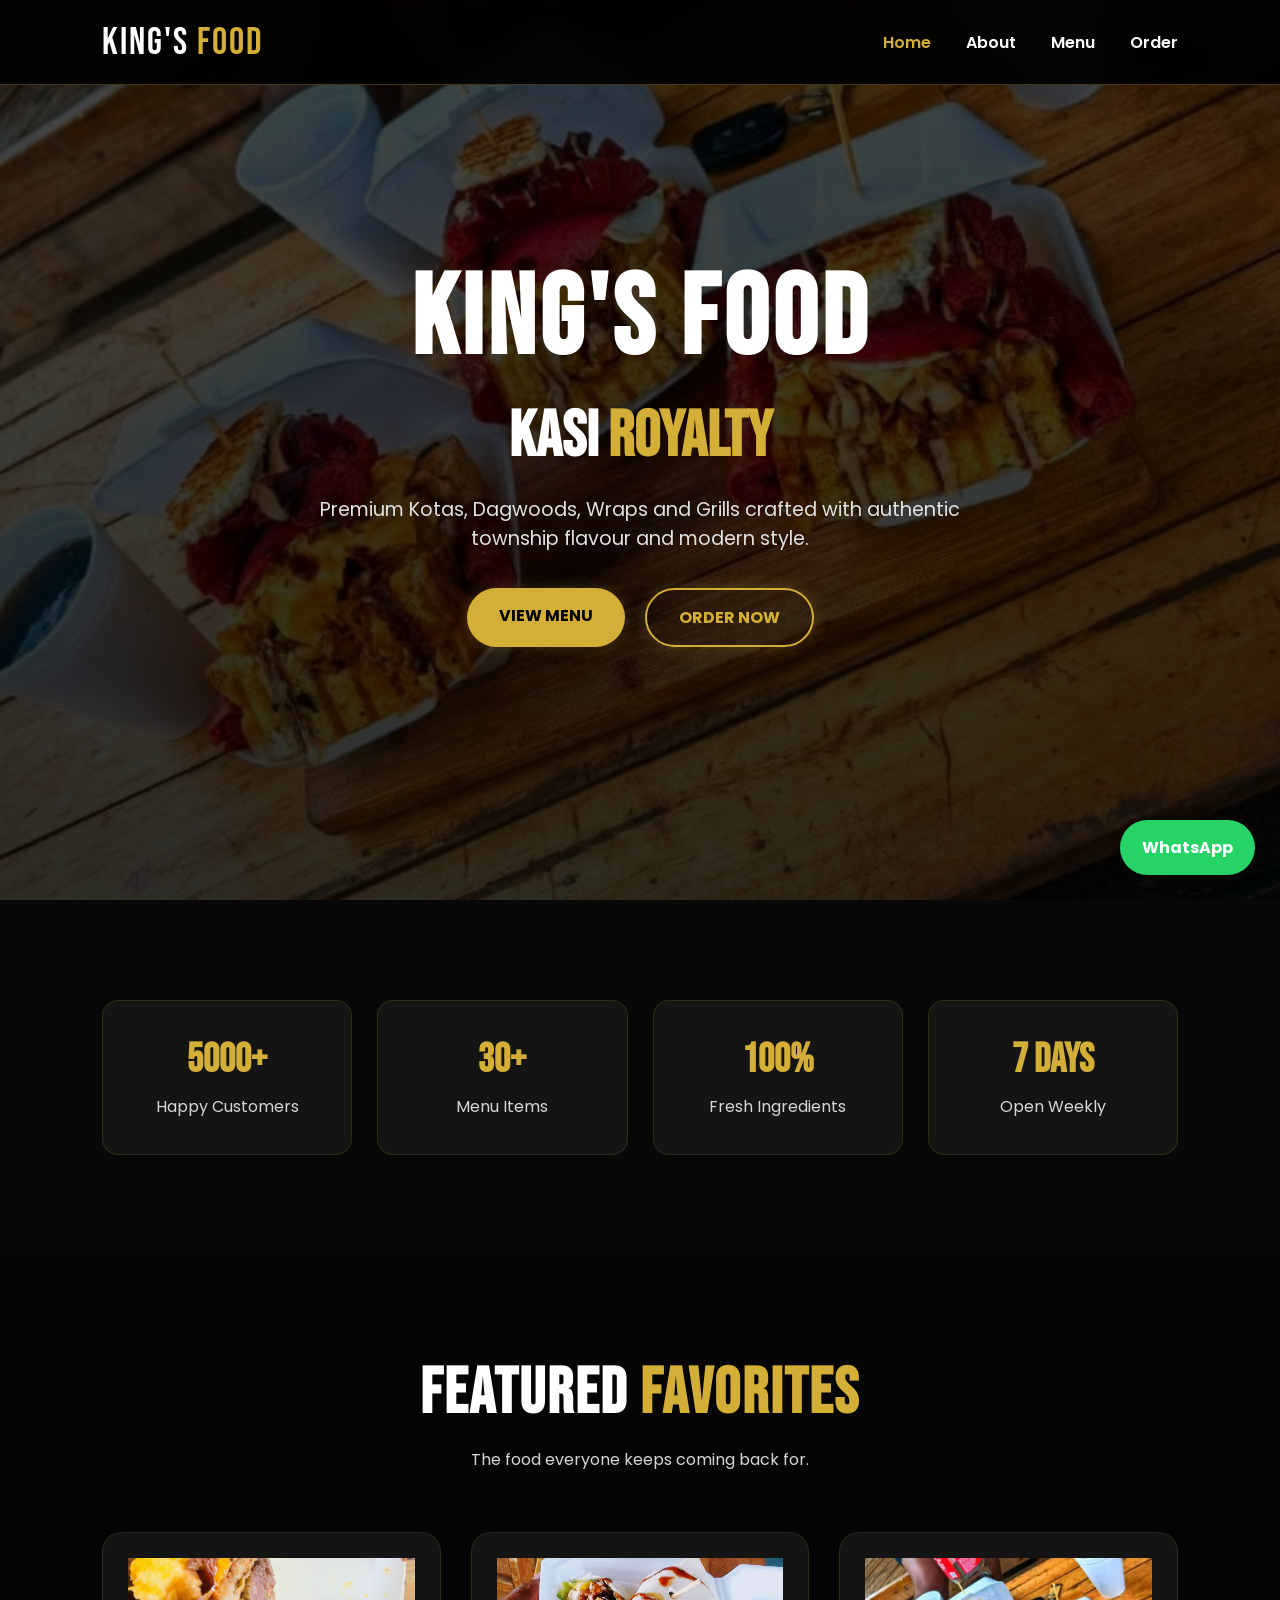
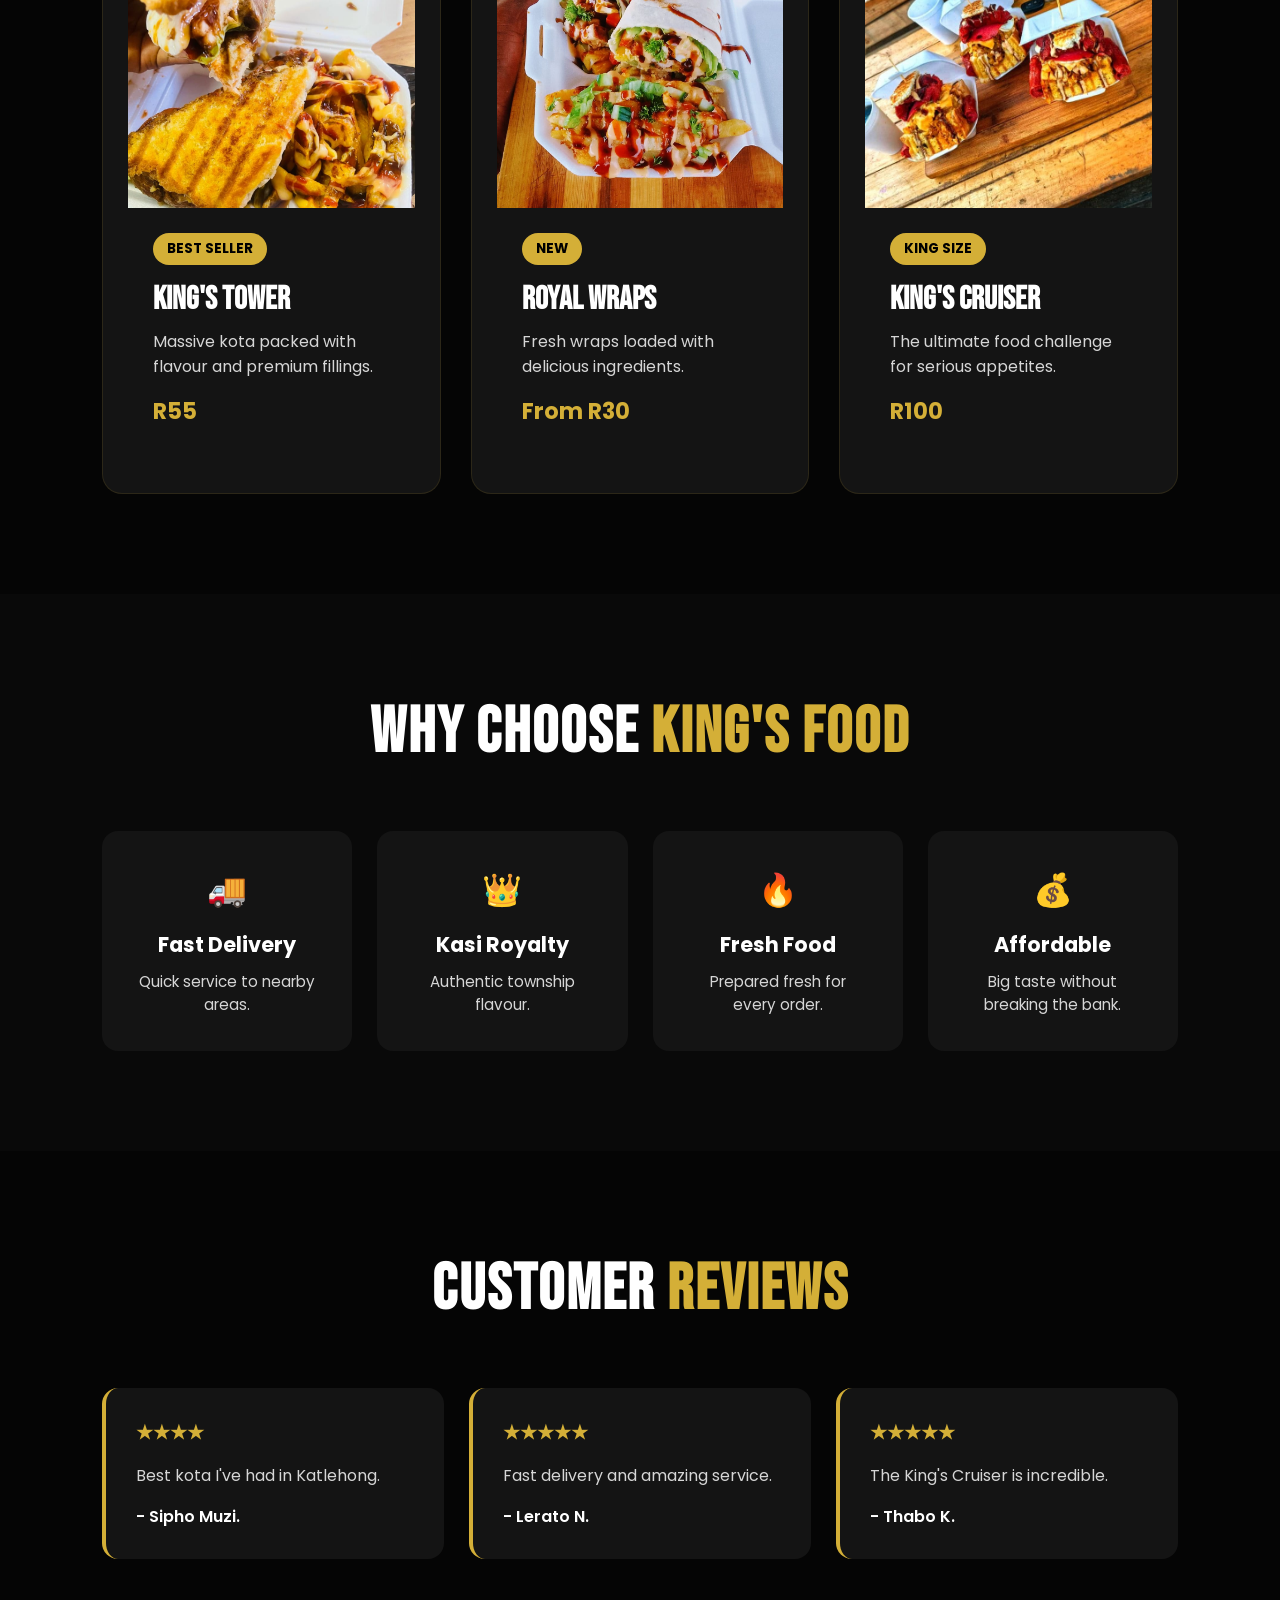
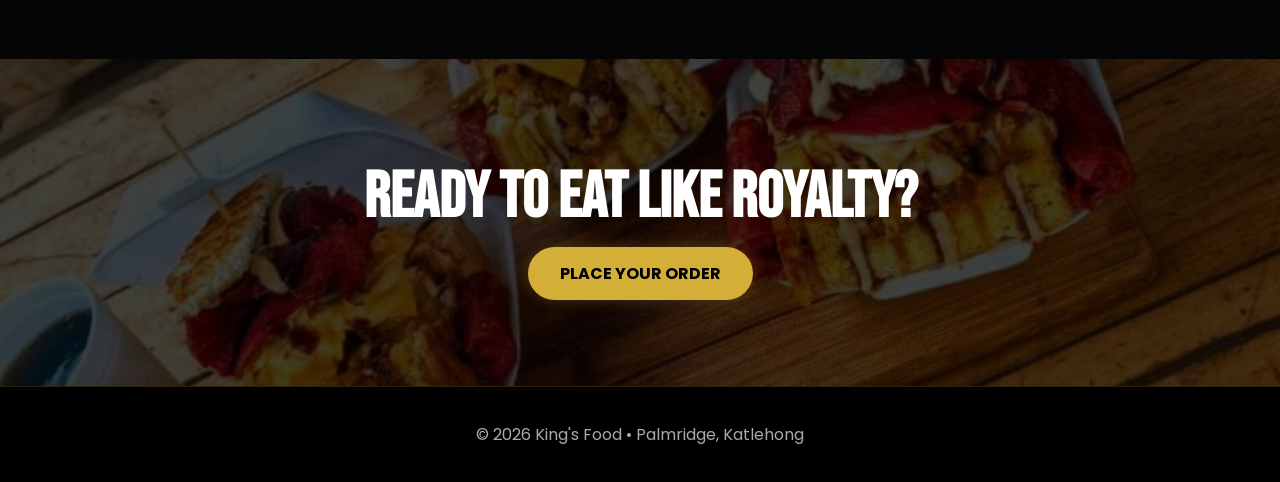
==== index.html @ 88953995 "Update index.html" ====
<!DOCTYPE html>
<html lang="en">
<head>
    <meta charset="UTF-8">
    <meta name="viewport" content="width=device-width, initial-scale=1.0">
    <title>King's Food | Kasi Royalty</title>

    <link rel="stylesheet" href="style.css">

    <link href="https://fonts.googleapis.com/css2?family=Bebas+Neue&family=Poppins:wght@300;400;500;600;700;800&display=swap" rel="stylesheet">

    <script src="script.js" defer></script>
</head>
<body>

<!-- ================= NAVIGATION ================= -->

<nav class="navbar">

    <a href="index.html" class="logo">
        KING'S <span>FOOD</span>
    </a>

    <div class="nav-links">
        <a href="index.html" class="active">Home</a>
        <a href="about.html">About</a>
        <a href="menu.html">Menu</a>
        <a href="order.html">Order</a>
    </div>

    <button class="hamburger" onclick="toggleMenu()">
        <span></span>
        <span></span>
        <span></span>
    </button>

</nav>

<!-- ================= MOBILE MENU ================= -->

<div class="mobile-menu">

    <a href="index.html">Home</a>
    <a href="about.html">About</a>
    <a href="menu.html">Menu</a>
    <a href="order.html">Order</a>

</div>

<!-- ================= HERO ================= -->

<header class="hero">

    <div class="hero-overlay"></div>

    <div class="hero-content">

        <h1>
            KING'S FOOD
        </h1>

        <h2>
            KASI <span>ROYALTY</span>
        </h2>

        <p>
            Premium Kotas, Dagwoods, Wraps and Grills
            crafted with authentic township flavour and modern style.
        </p>

        <div class="hero-buttons">

            <a href="menu.html" class="btn">
                VIEW MENU
            </a>

            <a href="order.html" class="btn secondary-btn">
                ORDER NOW
            </a>

        </div>

    </div>

</header>

<!-- ================= STATS ================= -->

<section class="stats">

    <div class="stat-card">
        <h3>5000+</h3>
        <p>Happy Customers</p>
    </div>

    <div class="stat-card">
        <h3>30+</h3>
        <p>Menu Items</p>
    </div>

    <div class="stat-card">
        <h3>100%</h3>
        <p>Fresh Ingredients</p>
    </div>

    <div class="stat-card">
        <h3>7 Days</h3>
        <p>Open Weekly</p>
    </div>

</section>

<!-- ================= FEATURED ================= -->

<section class="featured">

    <div class="section-heading">

        <h2>
            Featured <span>Favorites</span>
        </h2>

        <p>
            The food everyone keeps coming back for.
        </p>

    </div>

    <div class="food-grid">

        <div class="food-card">

            <img src="45.jpg" alt="King's Tower">

            <div class="food-content">

                <span class="badge">
                    BEST SELLER
                </span>

                <h3>King's Tower</h3>

                <p>
                    Massive kota packed with flavour and premium fillings.
                </p>

                <h4>R55</h4>

            </div>

        </div>

        <div class="food-card">

            <img src="wraps.jpeg" alt="Wraps">

            <div class="food-content">

                <span class="badge">
                    NEW
                </span>

                <h3>Royal Wraps</h3>

                <p>
                    Fresh wraps loaded with delicious ingredients.
                </p>

                <h4>From R30</h4>

            </div>

        </div>

        <div class="food-card">

            <img src="jj.jpg" alt="King's Cruiser">

            <div class="food-content">

                <span class="badge">
                    KING SIZE
                </span>

                <h3>King's Cruiser</h3>

                <p>
                    The ultimate food challenge for serious appetites.
                </p>

                <h4>R100</h4>

            </div>

        </div>

    </div>

</section>

<!-- ================= WHY US ================= -->

<section class="why-us">

    <div class="section-heading">

        <h2>
            Why Choose <span>King's Food</span>
        </h2>

    </div>

    <div class="reasons">

        <div class="reason-card">
            🚚
            <h3>Fast Delivery</h3>
            <p>Quick service to nearby areas.</p>
        </div>

        <div class="reason-card">
            👑
            <h3>Kasi Royalty</h3>
            <p>Authentic township flavour.</p>
        </div>

        <div class="reason-card">
            🔥
            <h3>Fresh Food</h3>
            <p>Prepared fresh for every order.</p>
        </div>

        <div class="reason-card">
            💰
            <h3>Affordable</h3>
            <p>Big taste without breaking the bank.</p>
        </div>

    </div>

</section>

<!-- ================= TESTIMONIALS ================= -->

<section class="testimonials">

    <div class="section-heading">

        <h2>
            Customer <span>Reviews</span>
        </h2>

    </div>

    <div class="review-grid">

        <div class="review-card">
            <h3>★★★★</h3>
            <p>
                Best kota I've had in Katlehong.
            </p>
            <span>- Sipho Muzi.</span>
        </div>

        <div class="review-card">
            <h3>★★★★★</h3>
            <p>
                Fast delivery and amazing service.
            </p>
            <span>- Lerato N.</span>
        </div>

        <div class="review-card">
            <h3>★★★★★</h3>
            <p>
                The King's Cruiser is incredible.
            </p>
            <span>- Thabo K.</span>
        </div>

    </div>

</section>

<!-- ================= CTA ================= -->

<section class="cta">

    <h2>
        Ready To Eat Like Royalty?
    </h2>

    <a href="order.html" class="btn">
        PLACE YOUR ORDER
    </a>

</section>

<!-- ================= WHATSAPP ================= -->

<a
href="https://wa.me/27790154354"
target="_blank"
class="whatsapp-btn">

    WhatsApp

</a>

<!-- ================= FOOTER ================= -->

<footer>

    <p>
        © 2026 King's Food • Palmridge, Katlehong
    </p>

</footer>

</body>
</html>
---- style.css ----
/* ===================================================
   KING'S FOOD V2
   FOUNDATION / NAVBAR / HERO
=================================================== */

/* GOOGLE FONTS */
@import url('https://fonts.googleapis.com/css2?family=Bebas+Neue&family=Poppins:wght@300;400;500;600;700;800&display=swap');

/* ===================================================
   VARIABLES
=================================================== */

:root{

    --gold:#d4af37;
    --gold-light:#f5d76e;
    --black:#050505;
    --dark:#101010;
    --card:#141414;
    --white:#ffffff;
    --text:#d6d6d6;

    --shadow:
    0 0 15px rgba(212,175,55,.25);

    --shadow-hover:
    0 0 25px rgba(212,175,55,.55);

    --radius:16px;

}

/* ===================================================
   RESET
=================================================== */

*{
    margin:0;
    padding:0;
    box-sizing:border-box;
}

html{
    scroll-behavior:smooth;
}

body{

    background:var(--black);

    color:var(--white);

    font-family:'Poppins',sans-serif;

    overflow-x:hidden;

}

img{
    width:100%;
    display:block;
}

a{
    text-decoration:none;
    color:inherit;
}

ul{
    list-style:none;
}

button{
    cursor:pointer;
    font-family:inherit;
}

section{
    padding:100px 8%;
}

/* ===================================================
   CUSTOM SCROLLBAR
=================================================== */

::-webkit-scrollbar{
    width:10px;
}

::-webkit-scrollbar-track{
    background:#000;
}

::-webkit-scrollbar-thumb{
    background:var(--gold);
    border-radius:50px;
}

/* ===================================================
   GLOBAL TITLES
=================================================== */

.section-heading{

    text-align:center;

    margin-bottom:60px;

}

.section-heading h2{

    font-family:'Bebas Neue',sans-serif;

    font-size:4rem;

    letter-spacing:2px;

    margin-bottom:15px;

}

.section-heading span{

    color:var(--gold);

}

.section-heading p{

    color:var(--text);

    max-width:700px;

    margin:auto;

}

/* ===================================================
   NAVBAR
=================================================== */

.navbar{

    position:fixed;

    top:0;
    left:0;

    width:100%;

    height:85px;

    background:rgba(0,0,0,.92);

    backdrop-filter:blur(12px);

    display:flex;

    justify-content:space-between;

    align-items:center;

    padding:0 8%;

    z-index:9999;

    border-bottom:1px solid rgba(212,175,55,.3);

}

.logo{

    font-family:'Bebas Neue';

    font-size:2.4rem;

    letter-spacing:2px;

}

.logo span{

    color:var(--gold);

}

.nav-links{

    display:flex;

    gap:35px;

}

.nav-links a{

    position:relative;

    font-weight:600;

    transition:.3s;

}

.nav-links a:hover{

    color:var(--gold);

}

.nav-links a.active{

    color:var(--gold);

}

.nav-links a::after{

    content:"";

    position:absolute;

    bottom:-6px;
    left:0;

    width:0;

    height:2px;

    background:var(--gold);

    transition:.3s;

}

.nav-links a:hover::after{

    width:100%;

}

/* ===================================================
   HAMBURGER
=================================================== */

.hamburger{

    display:none;

    flex-direction:column;

    gap:6px;

    background:none;

    border:none;

}

.hamburger span{

    width:28px;

    height:3px;

    background:var(--gold);

    border-radius:20px;

}

/* ===================================================
   MOBILE MENU
=================================================== */

.mobile-menu{

    position:fixed;

    top:85px;

    right:-100%;

    width:280px;

    height:100vh;

    background:#000;

    padding:40px;

    display:flex;

    flex-direction:column;

    gap:20px;

    transition:.4s;

    z-index:999;

    border-left:1px solid var(--gold);

}

.mobile-menu.active{

    right:0;

}

.mobile-menu a{

    font-size:1.1rem;

    font-weight:600;

}

.mobile-menu a:hover{

    color:var(--gold);

}

/* ===================================================
   HERO SECTION
=================================================== */

.hero{

    min-height:100vh;

    position:relative;

    display:flex;

    justify-content:center;

    align-items:center;

    text-align:center;

    background:
    linear-gradient(
    rgba(0,0,0,.72),
    rgba(0,0,0,.82)
    ),
    url("jj.jpg");

    background-size:cover;

    background-position:center;

    background-attachment:fixed;

}

.hero-overlay{

    position:absolute;

    inset:0;

}

.hero-content{

    position:relative;

    z-index:2;

    max-width:900px;

}

.hero-content h1{

    font-family:'Bebas Neue';

    font-size:7rem;

    letter-spacing:4px;

    margin-bottom:10px;

    animation:fadeUp 1s ease;

}

.hero-content h2{

    font-family:'Bebas Neue';

    font-size:4rem;

    margin-bottom:20px;

    animation:fadeUp 1.2s ease;

}

.hero-content h2 span{

    color:var(--gold);

}

.hero-content p{

    max-width:700px;

    margin:auto;

    color:#e0e0e0;

    font-size:1.2rem;

    margin-bottom:35px;

    animation:fadeUp 1.4s ease;

}

.hero-buttons{

    display:flex;

    justify-content:center;

    gap:20px;

    flex-wrap:wrap;

}

/* ===================================================
   BUTTONS
=================================================== */

.btn{

    background:var(--gold);

    color:#000;

    border:none;

    padding:15px 32px;

    border-radius:50px;

    font-weight:700;

    transition:.35s;

    box-shadow:var(--shadow);

}

.btn:hover{

    transform:translateY(-4px);

    box-shadow:var(--shadow-hover);

}

.secondary-btn{

    background:transparent;

    color:var(--gold);

    border:2px solid var(--gold);

}

.secondary-btn:hover{

    background:var(--gold);

    color:#000;

}

/* ===================================================
   PAGE HERO
=================================================== */

.page-hero{

    margin-top:85px;

    padding:120px 8%;

    text-align:center;

    background:
    linear-gradient(
    rgba(0,0,0,.82),
    rgba(0,0,0,.82)
    ),
    url("jj.jpg");

    background-size:cover;

    background-position:center;

}

.page-hero h1{

    font-family:'Bebas Neue';

    font-size:5rem;

    letter-spacing:3px;

}

.page-hero span{

    color:var(--gold);

}

.page-hero p{

    margin-top:15px;

    color:var(--text);

}

/* ===================================================
   ANIMATIONS
=================================================== */

@keyframes fadeUp{

    from{
        opacity:0;
        transform:translateY(40px);
    }

    to{
        opacity:1;
        transform:translateY(0);
    }

}
/* ===================================================
   STATS SECTION
=================================================== */

.stats{

    display:grid;

    grid-template-columns:repeat(4,1fr);

    gap:25px;

    background:#080808;

}

.stat-card{

    background:var(--card);

    padding:35px;

    text-align:center;

    border-radius:var(--radius);

    border:1px solid rgba(212,175,55,.15);

    transition:.35s;

}

.stat-card:hover{

    transform:translateY(-8px);

    box-shadow:var(--shadow-hover);

}

.stat-card h3{

    font-size:2.5rem;

    color:var(--gold);

    margin-bottom:10px;

    font-family:'Bebas Neue';

}

.stat-card p{

    color:var(--text);

}

/* ===================================================
   FEATURED FOODS
=================================================== */

.featured{

    background:#050505;

}

.food-grid{

    display:grid;

    grid-template-columns:repeat(auto-fit,minmax(300px,1fr));

    gap:30px;

}

.food-card{

    background:var(--card);

    border-radius:20px;

    overflow:hidden;

    transition:.35s;

    border:1px solid rgba(212,175,55,.15);

}

.food-card:hover{

    transform:translateY(-10px);

    box-shadow:var(--shadow-hover);

}

.food-card img{

    height:250px;

    object-fit:cover;

}

.food-content{

    padding:25px;

}

.food-content h3{

    font-family:'Bebas Neue';

    font-size:2rem;

    margin-bottom:10px;

}

.food-content p{

    color:var(--text);

    margin-bottom:15px;

}

.food-content h4{

    color:var(--gold);

    font-size:1.3rem;

}

.badge{

    display:inline-block;

    background:var(--gold);

    color:#000;

    font-weight:700;

    padding:6px 14px;

    border-radius:50px;

    margin-bottom:15px;

    font-size:.85rem;

}

/* ===================================================
   WHY CHOOSE US
=================================================== */

.why-us{

    background:#090909;

}

.reasons{

    display:grid;

    grid-template-columns:repeat(auto-fit,minmax(220px,1fr));

    gap:25px;

}

.reason-card{

    background:var(--card);

    padding:35px;

    border-radius:var(--radius);

    text-align:center;

    transition:.35s;

    font-size:2rem;

}

.reason-card:hover{

    transform:translateY(-8px);

    box-shadow:var(--shadow-hover);

}

.reason-card h3{

    margin-top:15px;

    margin-bottom:10px;

    font-size:1.3rem;

}

.reason-card p{

    color:var(--text);

    font-size:.95rem;

}

/* ===================================================
   TESTIMONIALS
=================================================== */

.testimonials{

    background:#050505;

}

.review-grid{

    display:grid;

    grid-template-columns:repeat(auto-fit,minmax(280px,1fr));

    gap:25px;

}

.review-card{

    background:var(--card);

    padding:30px;

    border-radius:var(--radius);

    border-left:4px solid var(--gold);

    transition:.35s;

}

.review-card:hover{

    transform:translateY(-6px);

    box-shadow:var(--shadow-hover);

}

.review-card h3{

    color:var(--gold);

    margin-bottom:15px;

}

.review-card p{

    color:var(--text);

    margin-bottom:15px;

    line-height:1.7;

}

.review-card span{

    font-weight:600;

}

/* ===================================================
   CALL TO ACTION
=================================================== */

.cta{

    text-align:center;

    background:
    linear-gradient(
    rgba(0,0,0,.75),
    rgba(0,0,0,.75)
    ),
    url("jj.jpg");

    background-size:cover;

    background-position:center;

}

.cta h2{

    font-family:'Bebas Neue';

    font-size:4rem;

    margin-bottom:25px;

}

.cta p{

    color:var(--text);

    margin-bottom:25px;

}

/* ===================================================
   ABOUT SECTION
=================================================== */

.about-section{

    background:#050505;

}

.about-grid{

    display:grid;

    grid-template-columns:1fr 1fr;

    gap:50px;

    align-items:center;

}

.about-text h2{

    font-family:'Bebas Neue';

    font-size:4rem;

    margin-bottom:20px;

}

.about-text span{

    color:var(--gold);

}

.about-text p{

    color:var(--text);

    margin-bottom:20px;

    line-height:1.9;

}

.about-image img{

    border-radius:20px;

    box-shadow:var(--shadow-hover);

}

/* ===================================================
   MISSION & VISION
=================================================== */

.mission-section{

    display:grid;

    grid-template-columns:repeat(2,1fr);

    gap:30px;

    background:#090909;

}

.mission-card{

    background:var(--card);

    padding:35px;

    border-radius:var(--radius);

    transition:.35s;

}

.mission-card:hover{

    transform:translateY(-8px);

    box-shadow:var(--shadow-hover);

}

.mission-card h2{

    margin-bottom:15px;

    color:var(--gold);

}

.mission-card p{

    color:var(--text);

    line-height:1.8;

}

/* ===================================================
   WHY CUSTOMERS LOVE US
=================================================== */

.why-about{

    background:#050505;

}

.why-about h2{

    text-align:center;

    font-family:'Bebas Neue';

    font-size:4rem;

    margin-bottom:50px;

}

.why-about span{

    color:var(--gold);

}

.love-grid{

    display:grid;

    grid-template-columns:repeat(auto-fit,minmax(220px,1fr));

    gap:25px;

}

.love-card{

    background:var(--card);

    text-align:center;

    padding:35px;

    border-radius:var(--radius);

    transition:.35s;

    font-size:2rem;

}

.love-card:hover{

    transform:translateY(-8px);

    box-shadow:var(--shadow-hover);

}

.love-card h3{

    margin:15px 0;

    font-size:1.2rem;

}

.love-card p{

    color:var(--text);

    font-size:.95rem;

}

/* ===================================================
   HOURS SECTION
=================================================== */

.hours-section{

    background:#090909;

    text-align:center;

}

.hours-section h2{

    font-family:'Bebas Neue';

    font-size:4rem;

    margin-bottom:40px;

}

.hours-section span{

    color:var(--gold);

}

.hours-card{

    max-width:700px;

    margin:auto;

    background:var(--card);

    padding:35px;

    border-radius:var(--radius);

}

.hour-row{

    display:flex;

    justify-content:space-between;

    padding:18px 0;

    border-bottom:1px solid rgba(255,255,255,.08);

}

/* ===================================================
   DELIVERY SECTION
=================================================== */

.delivery-section{

    background:#050505;

    text-align:center;

}

.delivery-section h2{

    font-family:'Bebas Neue';

    font-size:4rem;

    margin-bottom:40px;

}

.delivery-section span{

    color:var(--gold);

}

.delivery-grid{

    display:grid;

    grid-template-columns:repeat(auto-fit,minmax(200px,1fr));

    gap:20px;

}

.delivery-card{

    background:var(--card);

    padding:25px;

    border-radius:var(--radius);

    transition:.35s;

    font-weight:600;

}

.delivery-card:hover{

    transform:translateY(-8px);

    box-shadow:var(--shadow-hover);

}

/* ===================================================
   MAP SECTION
=================================================== */

.map-section{

    background:#090909;

    text-align:center;

}

.map-section h2{

    font-family:'Bebas Neue';

    font-size:4rem;

    margin-bottom:30px;

}

.map-section span{

    color:var(--gold);

}

.map-section iframe{

    border:none;

    border-radius:20px;

    box-shadow:var(--shadow-hover);

}

/* ===================================================
   CONTACT SECTION
=================================================== */

.contact-section{

    background:#050505;

    text-align:center;

}

.contact-section h2{

    font-family:'Bebas Neue';

    font-size:4rem;

    margin-bottom:40px;

}

.contact-section span{

    color:var(--gold);

}

.contact-grid{

    display:grid;

    grid-template-columns:repeat(auto-fit,minmax(250px,1fr));

    gap:25px;

}

.contact-card{

    background:var(--card);

    padding:35px;

    border-radius:var(--radius);

    transition:.35s;

    font-size:2rem;

}

.contact-card:hover{

    transform:translateY(-8px);

    box-shadow:var(--shadow-hover);

}

.contact-card h3{

    margin:15px 0;

    font-size:1.2rem;

}

.contact-card p{

    color:var(--text);

    font-size:.95rem;

}

/* ===================================================
   SOCIAL LINKS
=================================================== */

.social-section{

    text-align:center;

    background:#090909;

}

.social-section h2{

    font-family:'Bebas Neue';

    font-size:4rem;

    margin-bottom:30px;

}

.social-section span{

    color:var(--gold);

}

.social-links{

    display:flex;

    justify-content:center;

    gap:20px;

    flex-wrap:wrap;

}

.social-links a{

    background:var(--card);

    padding:15px 25px;

    border-radius:50px;

    transition:.35s;

}

.social-links a:hover{

    background:var(--gold);

    color:#000;

}
/* ===================================================
   MENU PAGE
=================================================== */

.menu-search-section{
    padding:30px 8%;
    background:#080808;
}

#menuSearch{
    width:100%;
    max-width:700px;
    display:block;
    margin:auto;
    padding:18px 22px;
    background:var(--card);
    border:2px solid rgba(212,175,55,.25);
    border-radius:50px;
    color:white;
    font-size:1rem;
}

#menuSearch:focus{
    outline:none;
    border-color:var(--gold);
    box-shadow:var(--shadow);
}

.menu-filters{
    display:flex;
    justify-content:center;
    gap:15px;
    flex-wrap:wrap;
    padding:20px 8% 40px;
    background:#080808;
}

.filter-btn{
    padding:12px 22px;
    border:none;
    border-radius:50px;
    background:var(--card);
    color:white;
    font-weight:600;
    transition:.3s;
}

.filter-btn:hover,
.active-filter{
    background:var(--gold);
    color:black;
}

/* ===================================================
   SPECIAL BANNER
=================================================== */

.special-banner{
    padding:50px 8%;
}

.special-content{
    background:
    linear-gradient(
    rgba(0,0,0,.75),
    rgba(0,0,0,.75)
    ),
    url("45.jpg");

    background-size:cover;
    background-position:center;

    padding:60px;
    border-radius:25px;

    text-align:center;

    border:1px solid rgba(212,175,55,.3);
}

.special-content h2{
    color:var(--gold);
    margin-bottom:10px;
}

.special-content h3{
    font-family:'Bebas Neue';
    font-size:3rem;
    letter-spacing:2px;
    margin-bottom:10px;
}

.special-content p{
    color:#ddd;
    margin-bottom:25px;
}

/* ===================================================
   MENU LAYOUT
=================================================== */

.menu-container{

    display:grid;

    grid-template-columns:2fr 1fr;

    gap:35px;

    padding:50px 8%;
}

.food-menu-grid{

    display:grid;

    grid-template-columns:repeat(auto-fit,minmax(260px,1fr));

    gap:25px;
}

.food-card{

    background:var(--card);

    padding:25px;

    border-radius:20px;

    border:1px solid rgba(212,175,55,.12);

    transition:.35s;
}

.food-card:hover{

    transform:translateY(-8px);

    box-shadow:var(--shadow-hover);
}

.food-card h3{

    font-family:'Bebas Neue';

    font-size:2rem;

    margin-bottom:10px;
}

.food-card p{

    color:var(--text);

    margin-bottom:15px;
}

.food-card h4{

    color:var(--gold);

    margin-bottom:15px;

    font-size:1.4rem;
}

/* ===================================================
   MODERN CART
=================================================== */

.modern-cart{

    position:sticky;

    top:110px;

    background:var(--card);

    border-radius:20px;

    padding:25px;

    height:fit-content;

    border:1px solid rgba(212,175,55,.2);
}

.modern-cart h2{

    font-family:'Bebas Neue';

    font-size:2rem;

    margin-bottom:20px;
}

.cart-list{

    margin-bottom:20px;
}

.cart-list li{

    display:flex;

    justify-content:space-between;

    gap:10px;

    padding:12px 0;

    border-bottom:1px solid rgba(255,255,255,.08);
}

.cart-footer p{

    font-weight:700;

    color:var(--gold);

    margin-bottom:15px;
}

.cart-footer .btn{

    width:100%;

    margin-bottom:10px;
}

/* ===================================================
   CHECKOUT PAGE
=================================================== */

.checkout-container{

    display:grid;

    grid-template-columns:1.3fr .9fr;

    gap:35px;

    padding:60px 8%;
}

.checkout-form,
.checkout-summary{

    background:var(--card);

    padding:30px;

    border-radius:20px;

    border:1px solid rgba(212,175,55,.15);
}

.checkout-form h2,
.checkout-summary h2{

    font-family:'Bebas Neue';

    font-size:2rem;

    margin-bottom:25px;
}

.checkout-form input,
.checkout-form select,
.checkout-form textarea{

    width:100%;

    padding:15px;

    margin-bottom:15px;

    background:#0d0d0d;

    border:1px solid rgba(212,175,55,.25);

    color:white;

    border-radius:12px;
}

.checkout-form textarea{

    resize:vertical;
}

.checkout-form input:focus,
.checkout-form select:focus,
.checkout-form textarea:focus{

    outline:none;

    border-color:var(--gold);
}

.summary-box{

    margin-top:25px;
}

.summary-row{

    display:flex;

    justify-content:space-between;

    padding:15px 0;

    border-bottom:1px solid rgba(255,255,255,.08);
}

.grand-total{

    font-size:1.15rem;

    font-weight:700;

    color:var(--gold);
}

/* ===================================================
   ORDER STEPS
=================================================== */

.order-steps{

    background:#090909;

    text-align:center;
}

.order-steps h2{

    font-family:'Bebas Neue';

    font-size:4rem;

    margin-bottom:40px;
}

.steps-grid{

    display:grid;

    grid-template-columns:repeat(auto-fit,minmax(220px,1fr));

    gap:25px;
}

.step-card{

    background:var(--card);

    padding:30px;

    border-radius:20px;

    transition:.35s;
}

.step-card:hover{

    transform:translateY(-8px);

    box-shadow:var(--shadow-hover);
}

.step-card h3{

    width:70px;
    height:70px;

    margin:auto;

    display:flex;

    align-items:center;

    justify-content:center;

    border-radius:50%;

    background:var(--gold);

    color:black;

    margin-bottom:20px;
}

/* ===================================================
   FLOATING WHATSAPP
=================================================== */

.whatsapp-btn{

    position:fixed;

    bottom:25px;

    right:25px;

    z-index:999;

    background:#25D366;

    color:white;

    padding:15px 22px;

    border-radius:50px;

    font-weight:700;

    box-shadow:0 0 15px rgba(0,0,0,.4);

    transition:.3s;
}

.whatsapp-btn:hover{

    transform:scale(1.08);
}

/* ===================================================
   FOOTER
=================================================== */

footer{

    background:#000;

    text-align:center;

    padding:35px;

    border-top:1px solid rgba(212,175,55,.2);
}

footer p{

    color:#aaa;
}

/* ===================================================
   REVEAL ANIMATION
=================================================== */

.reveal{

    opacity:0;

    transform:translateY(40px);

    transition:all .8s ease;
}

.reveal.active{

    opacity:1;

    transform:translateY(0);
}

/* ===================================================
   MOBILE RESPONSIVE
=================================================== */

@media(max-width:992px){

    .menu-container,
    .checkout-container,
    .about-grid,
    .mission-section{

        grid-template-columns:1fr;
    }

    .modern-cart{

        position:relative;

        top:0;
    }

}

@media(max-width:768px){

    .nav-links{
        display:none;
    }

    .hamburger{
        display:flex;
    }

    .hero-content h1{
        font-size:4rem;
    }

    .hero-content h2{
        font-size:2.5rem;
    }

    .page-hero h1{
        font-size:3rem;
    }

    .section-heading h2,
    .about-text h2,
    .hours-section h2,
    .delivery-section h2,
    .contact-section h2,
    .order-steps h2,
    .cta h2{
        font-size:2.8rem;
    }

    .special-content{
        padding:35px 20px;
    }

    .special-content h3{
        font-size:2rem;
    }

    .stats{
        grid-template-columns:1fr 1fr;
    }

    section{
        padding:70px 6%;
    }
}

@media(max-width:480px){

    .hero-content h1{
        font-size:3rem;
    }

    .hero-content p{
        font-size:1rem;
    }

    .stats{
        grid-template-columns:1fr;
    }

    .food-grid,
    .food-menu-grid,
    .review-grid,
    .delivery-grid,
    .steps-grid{
        grid-template-columns:1fr;
    }

    .btn{
        width:100%;
    }

    .whatsapp-btn{
        right:15px;
        bottom:15px;
        padding:12px 18px;
    }
}
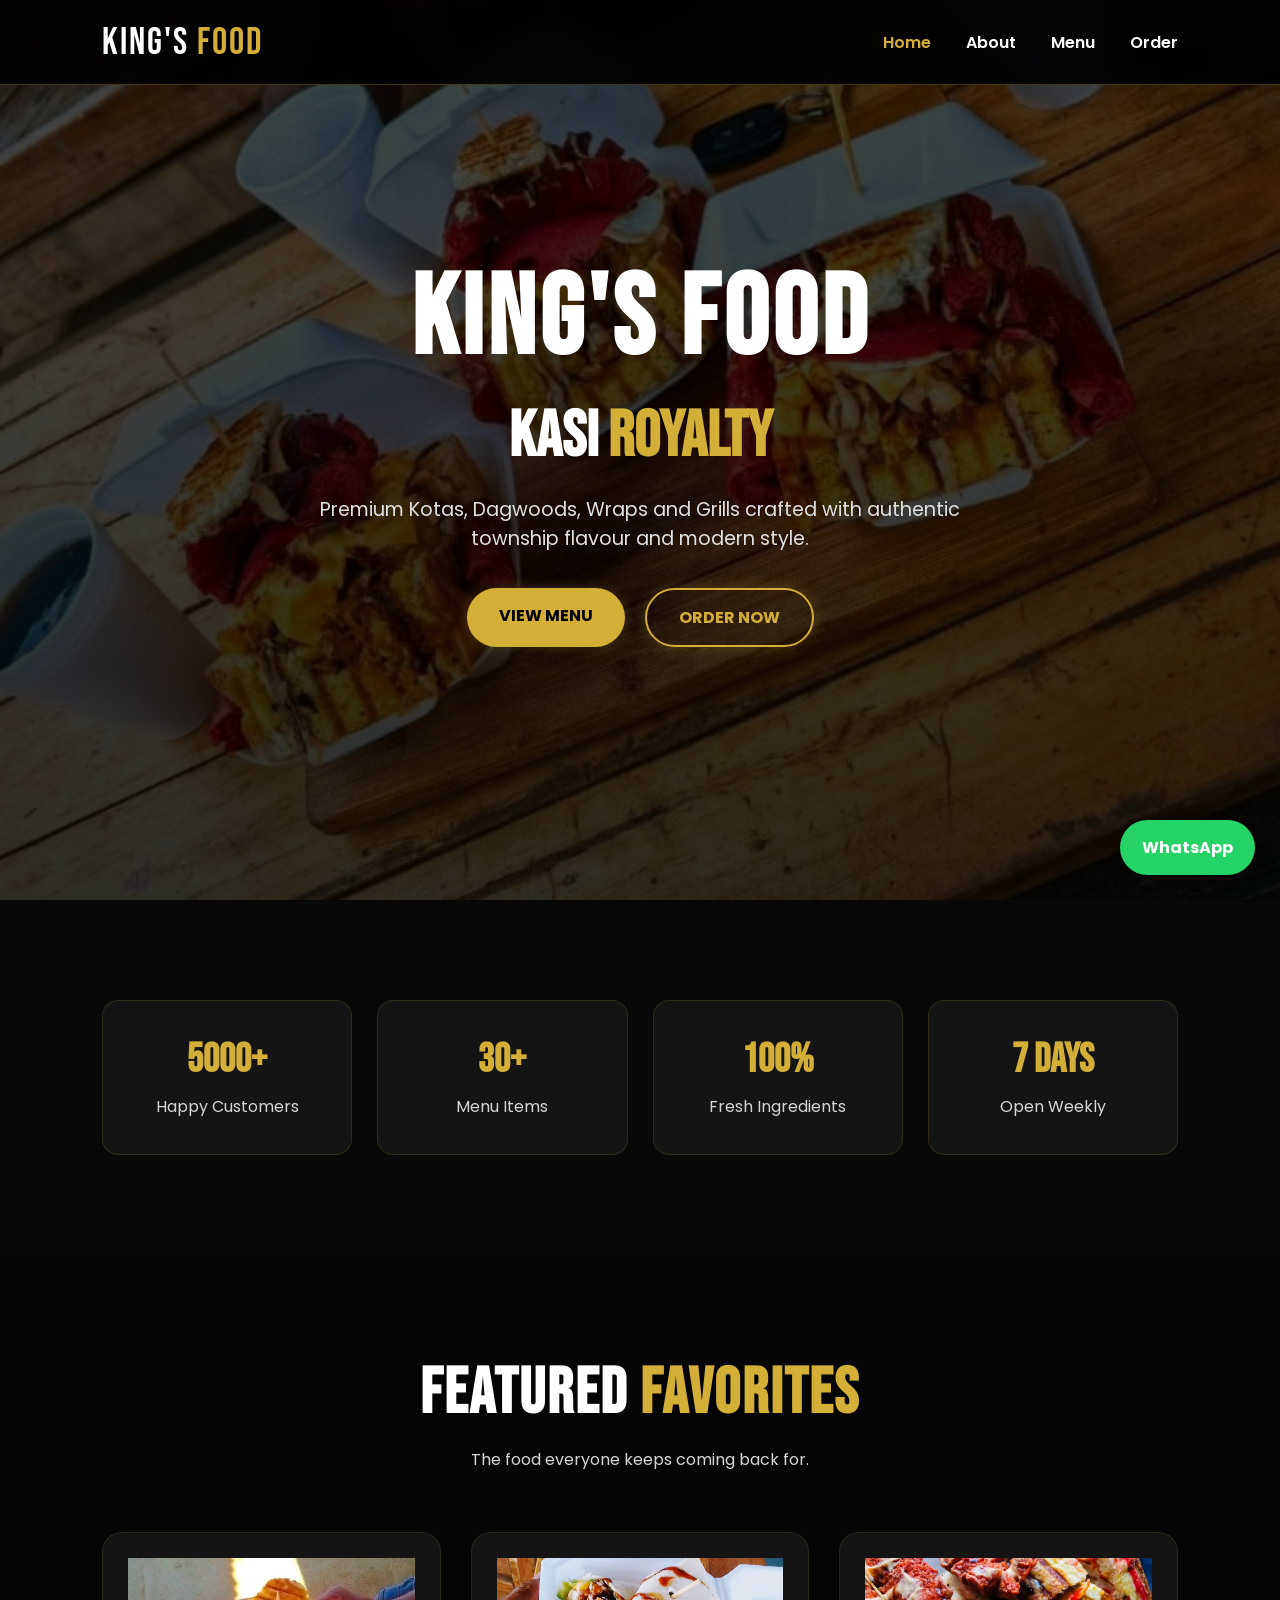
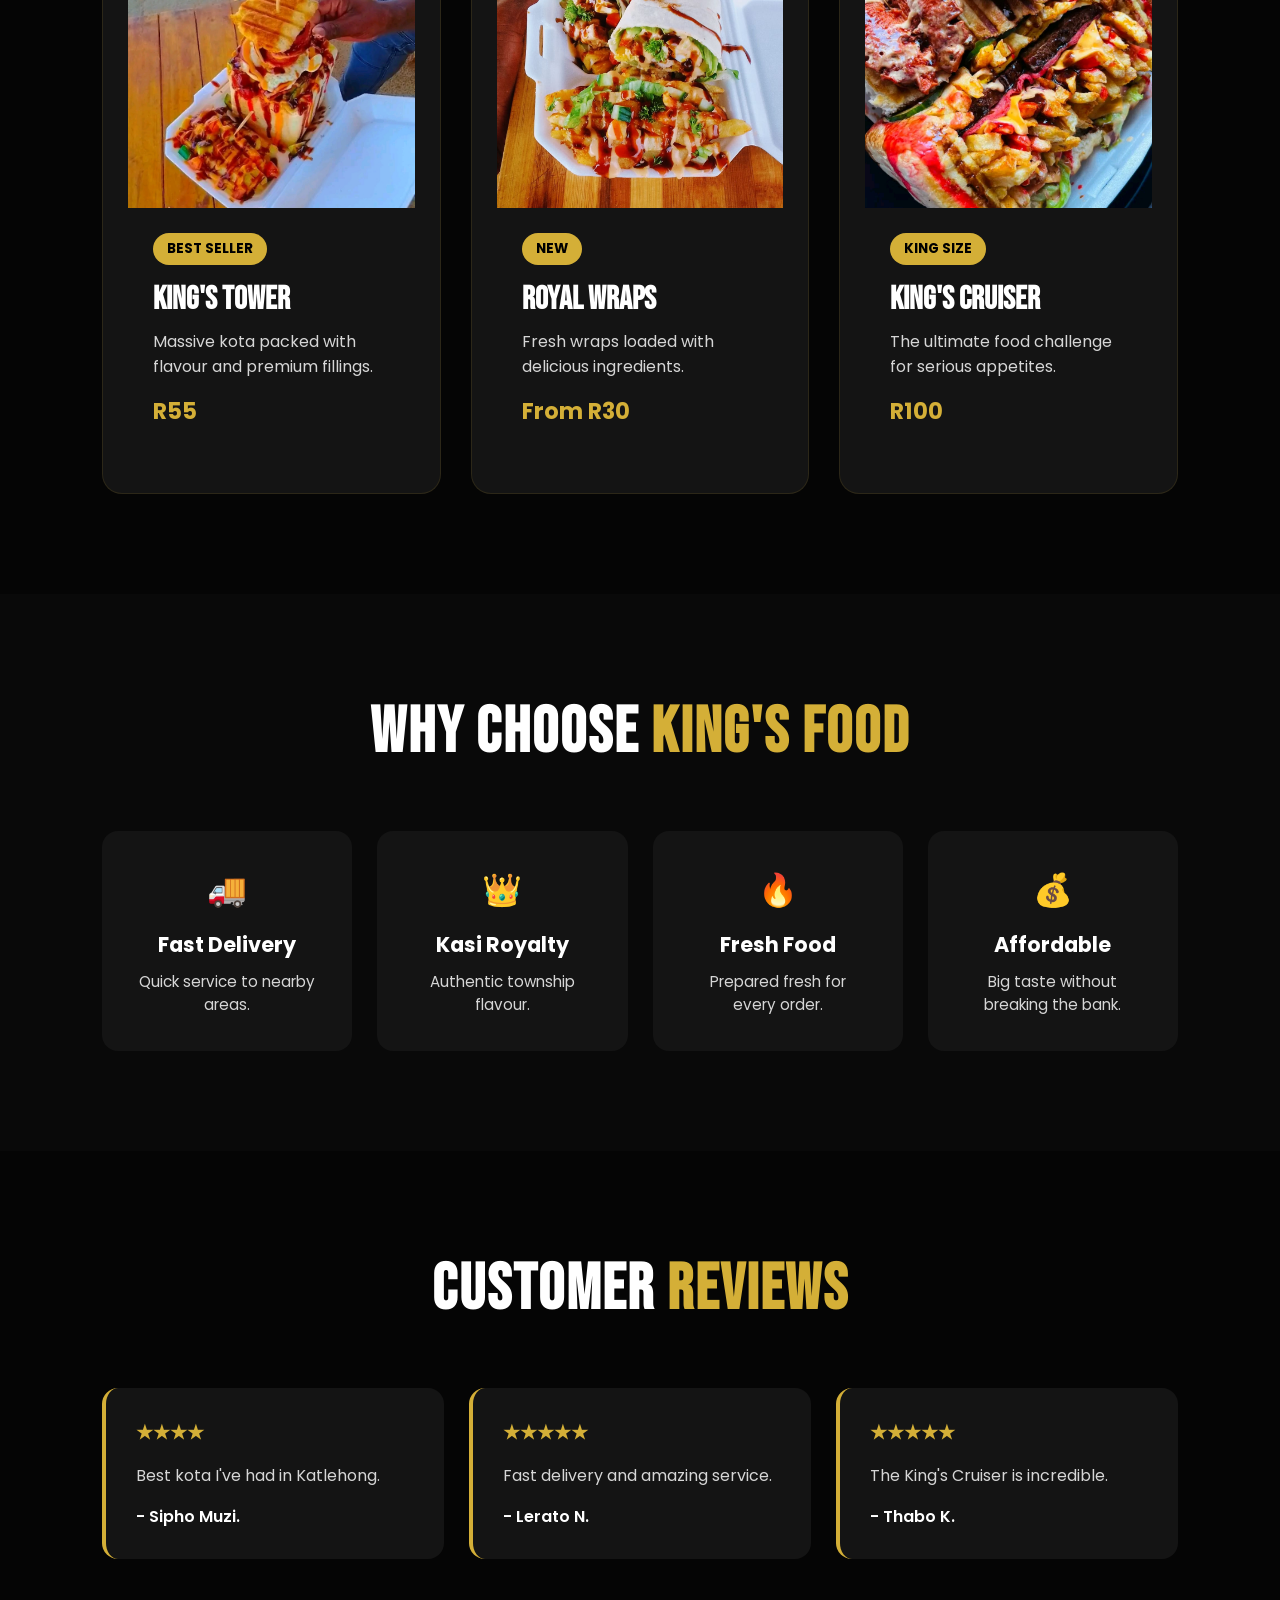
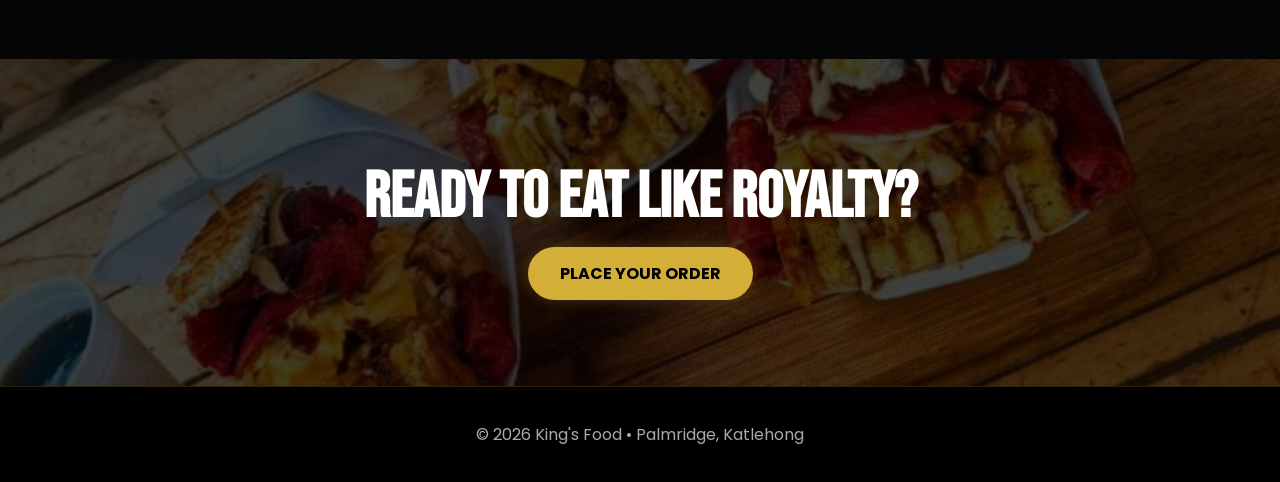
==== commit 62d855ff: "Update index.html" ====
--- a/index.html
+++ b/index.html
@@ -130,7 +130,7 @@
 
         <div class="food-card">
 
-            <img src="45.jpg" alt="King's Tower">
+            <img src="cruiser 2.jpeg" alt="King's Tower">
 
             <div class="food-content">
 
@@ -174,7 +174,7 @@
 
         <div class="food-card">
 
-            <img src="jj.jpg" alt="King's Cruiser">
+            <img src="cruiser.jpeg" alt="King's Cruiser">
 
             <div class="food-content">
 
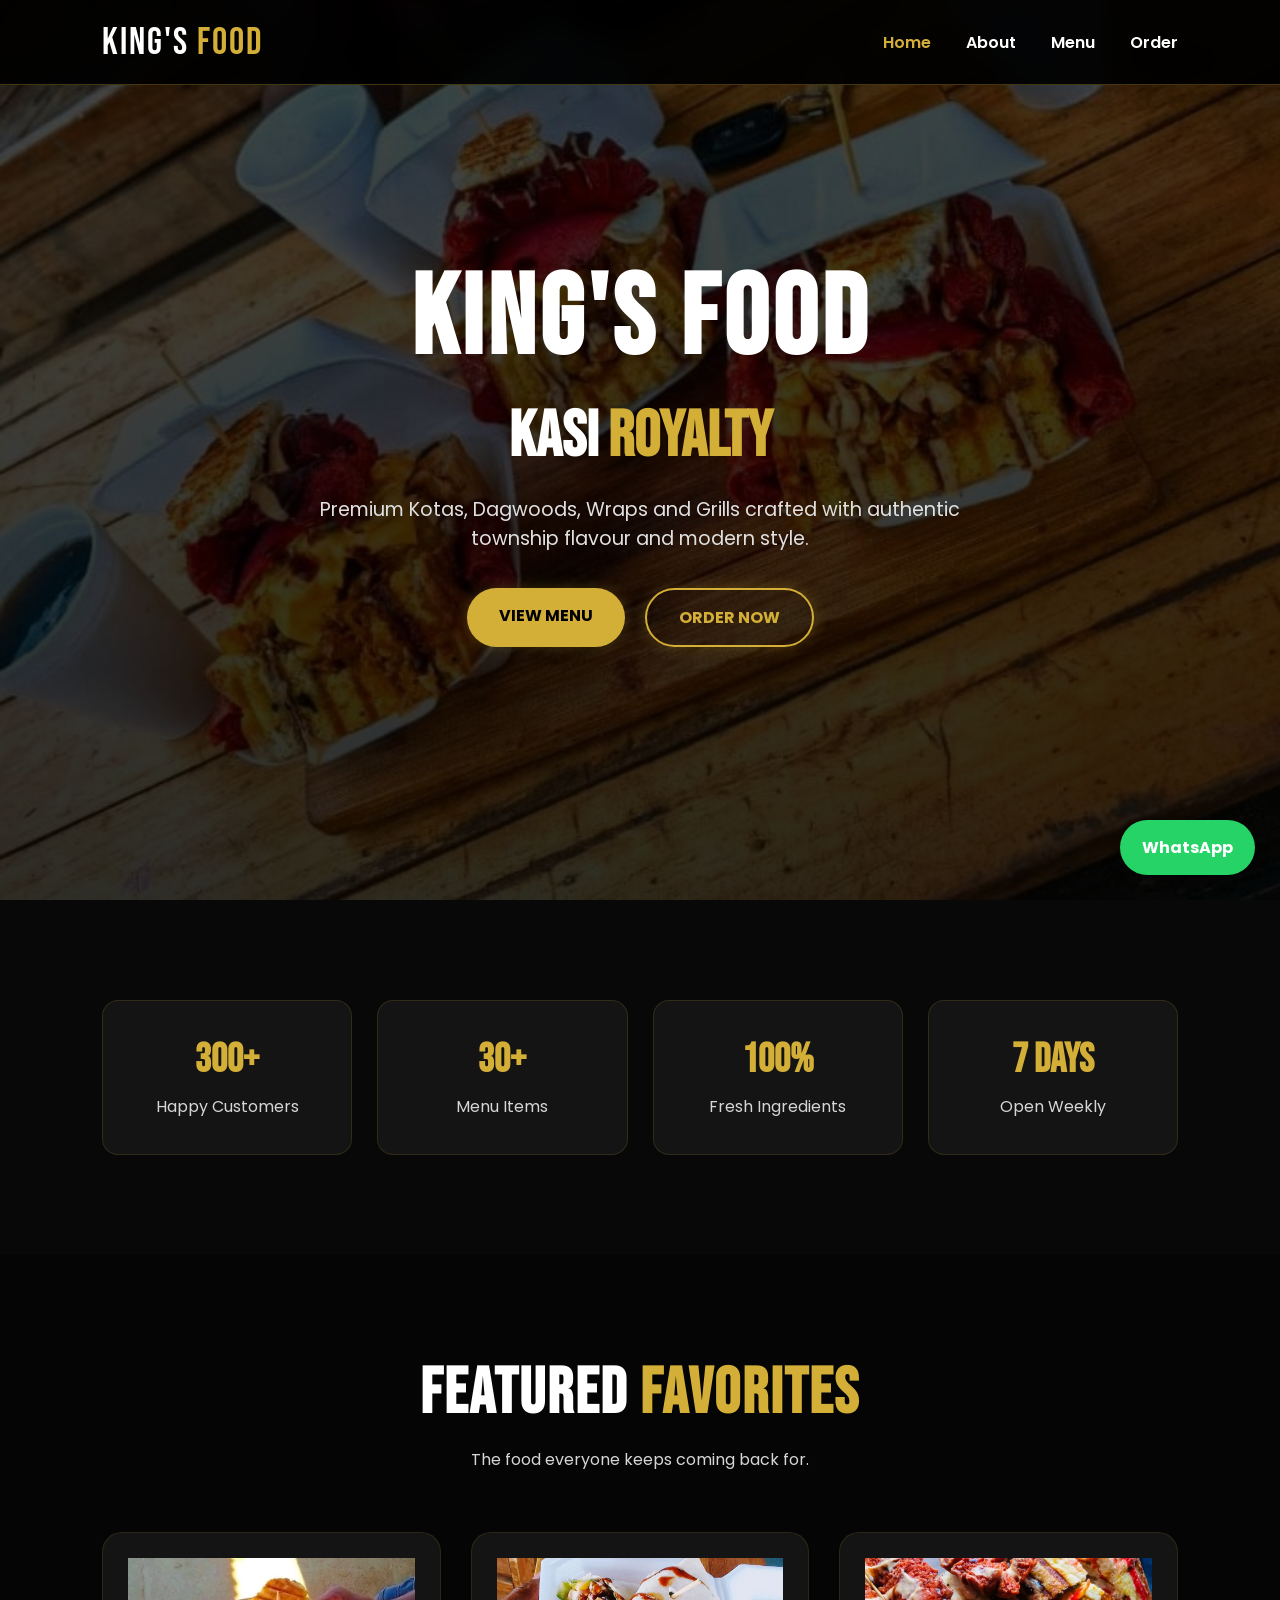
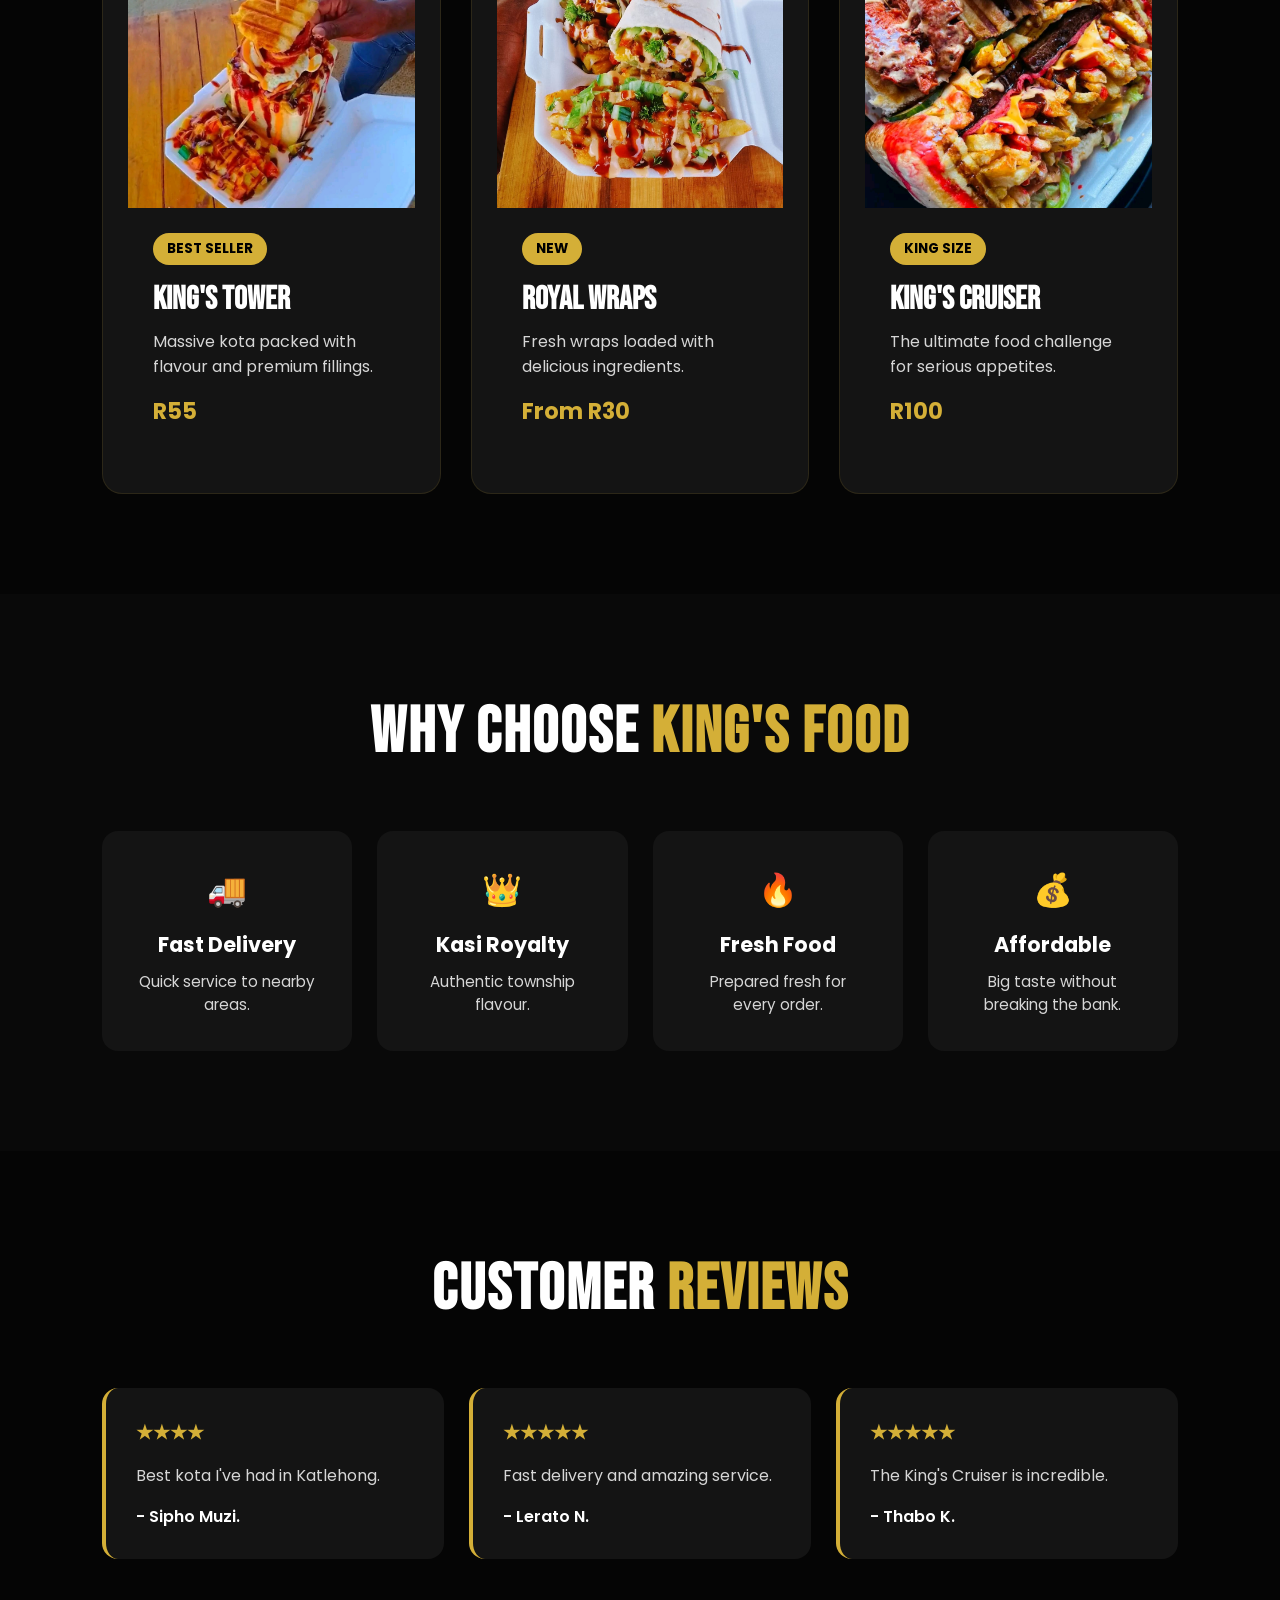
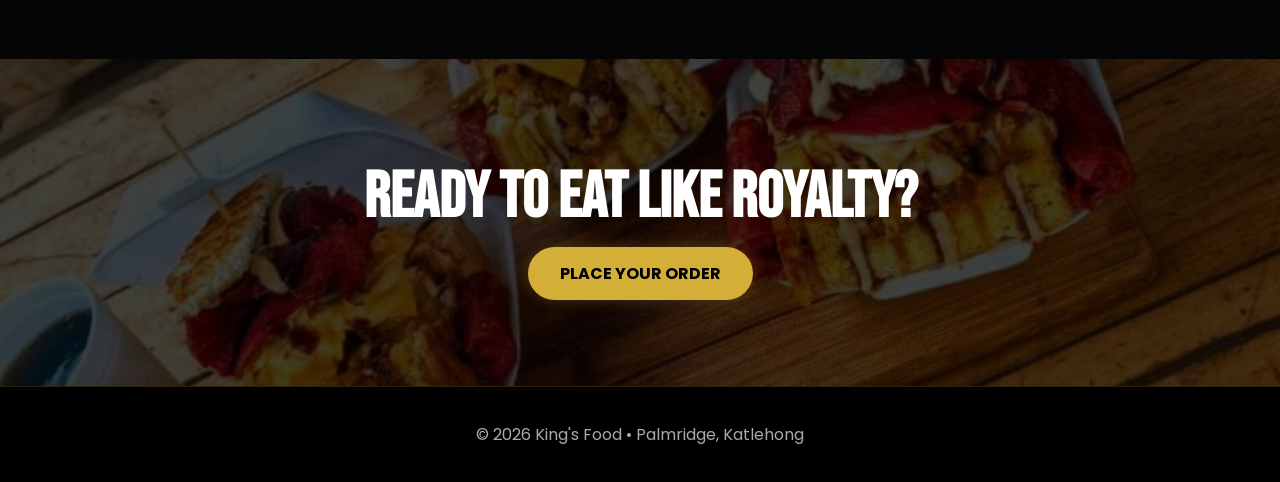
==== commit edc7a234: "Update index.html" ====
--- a/index.html
+++ b/index.html
@@ -89,7 +89,7 @@
 <section class="stats">
 
     <div class="stat-card">
-        <h3>5000+</h3>
+        <h3>300+</h3>
         <p>Happy Customers</p>
     </div>
 
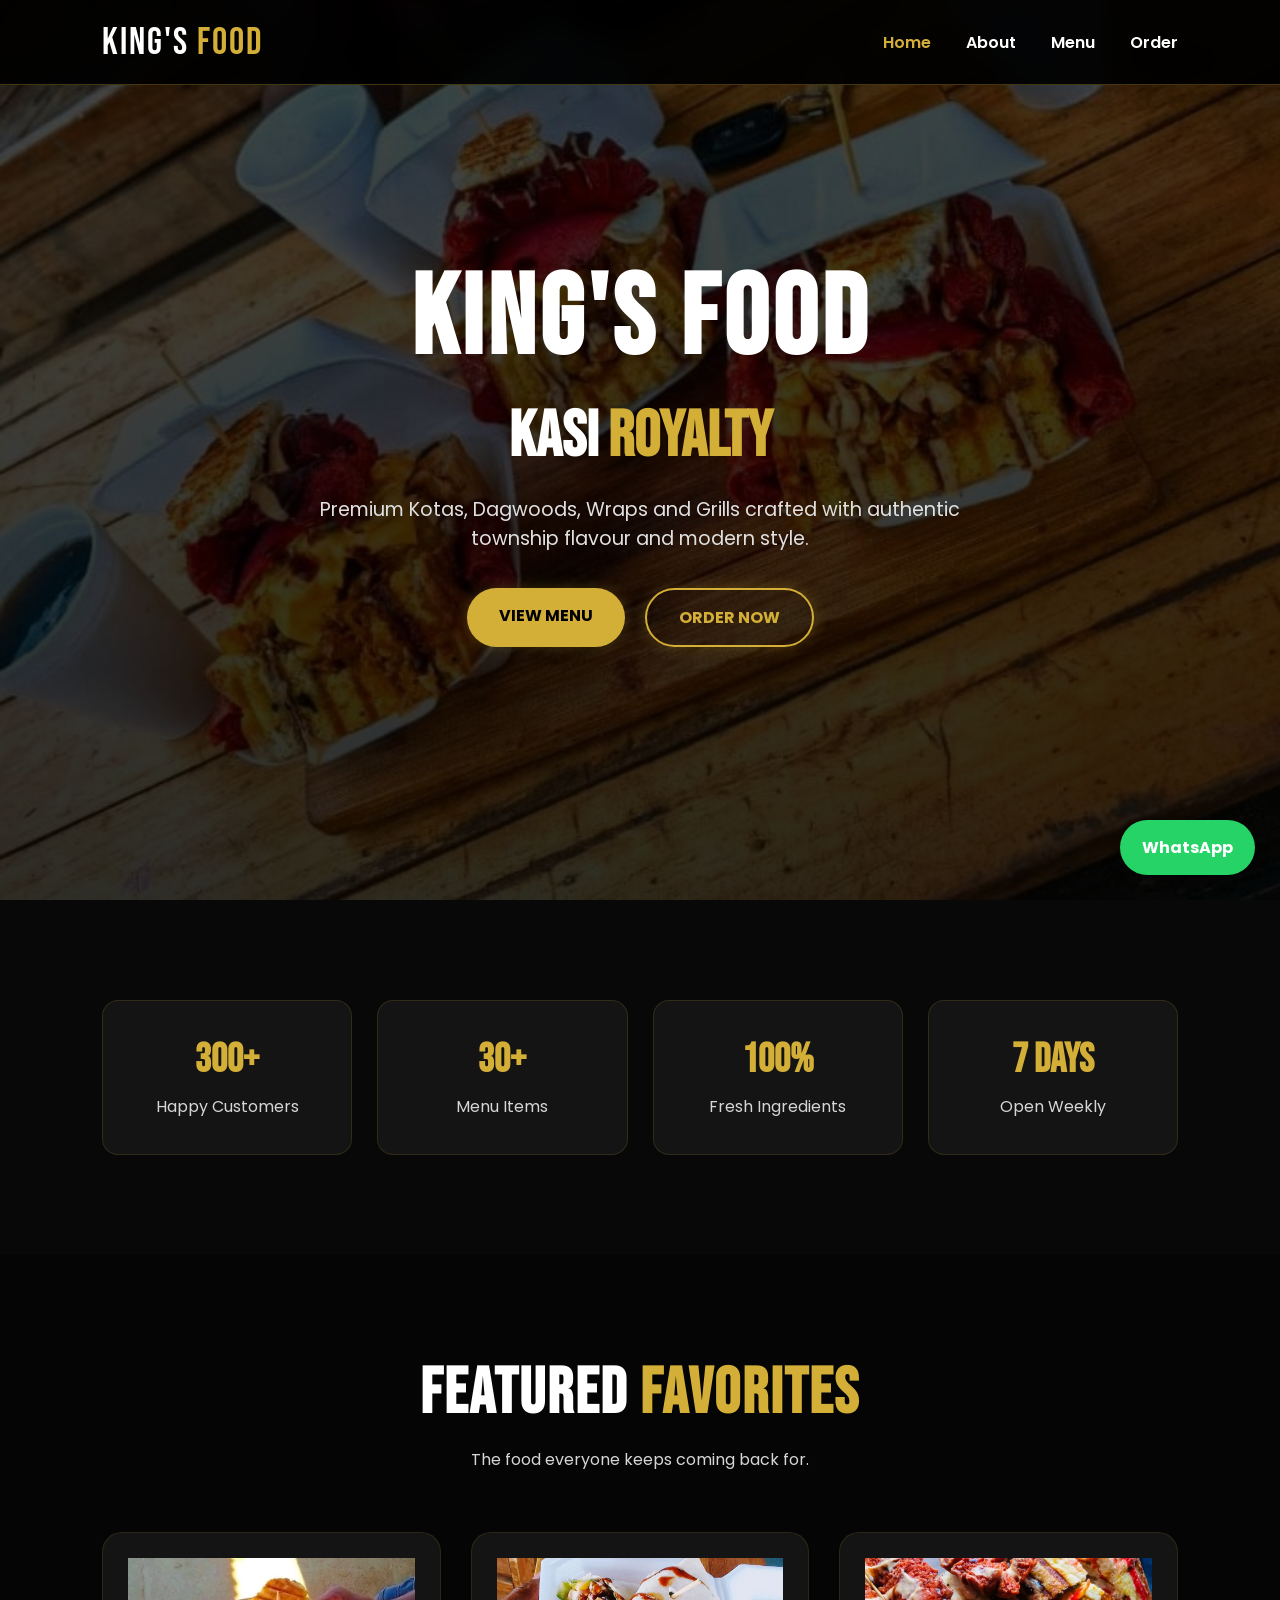
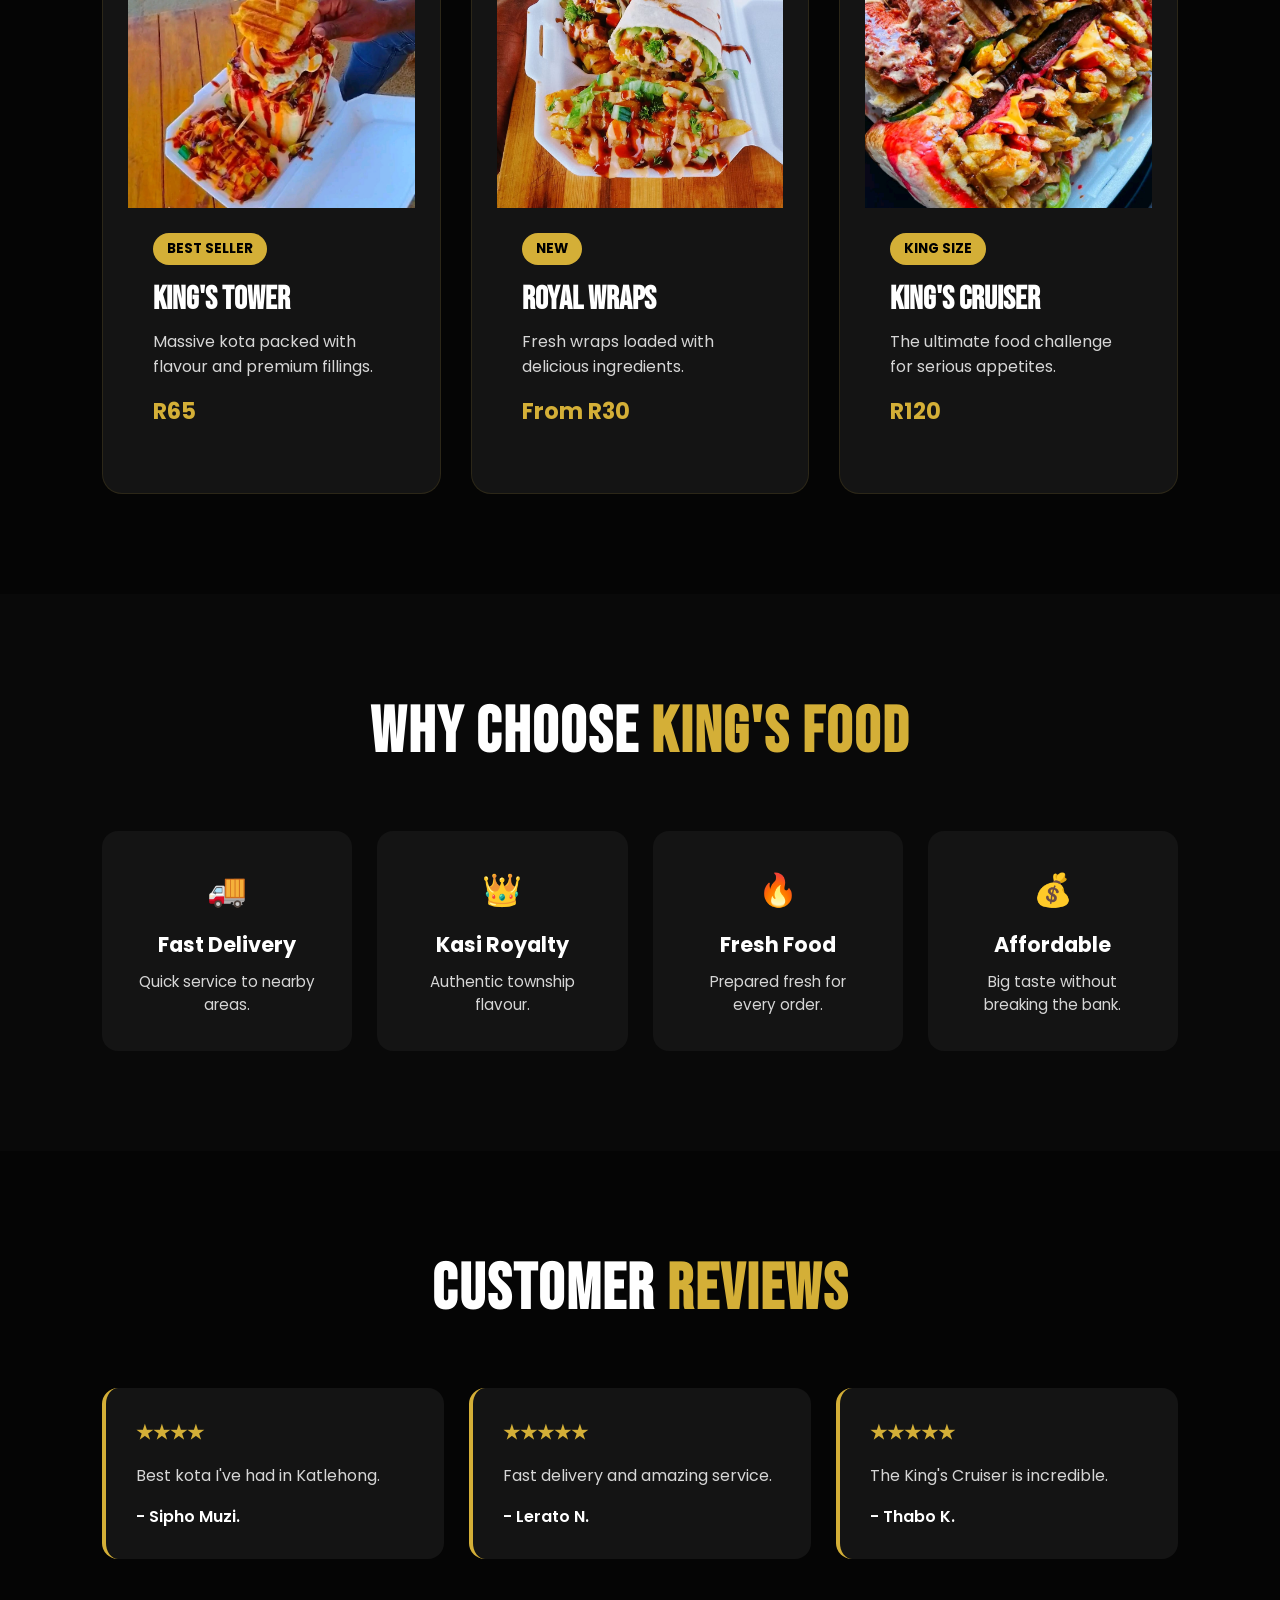
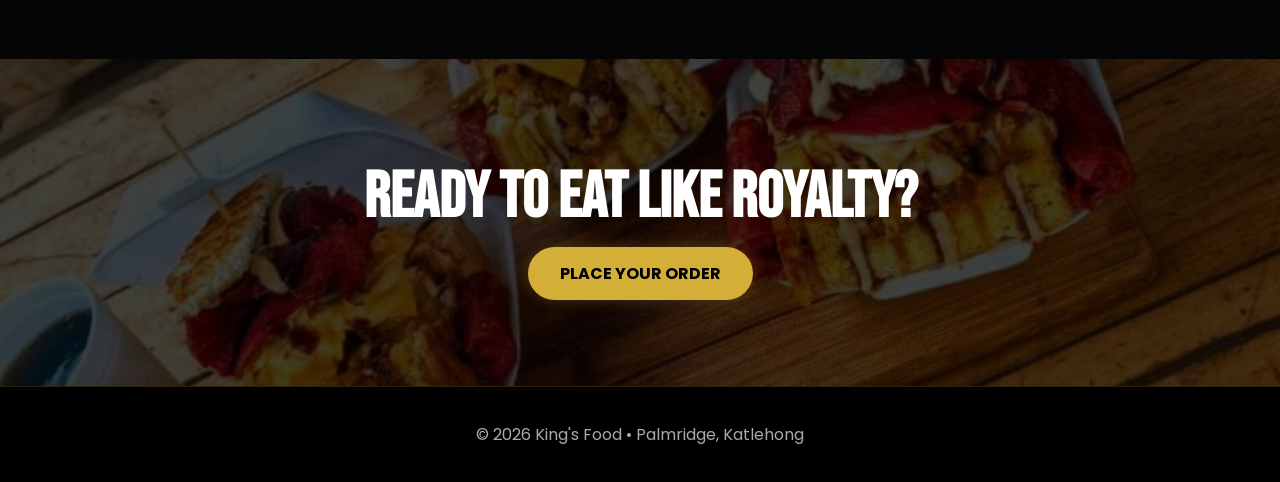
==== commit 92cc8f35: "Update index.html" ====
--- a/index.html
+++ b/index.html
@@ -144,7 +144,7 @@
                     Massive kota packed with flavour and premium fillings.
                 </p>
 
-                <h4>R55</h4>
+                <h4>R65</h4>
 
             </div>
 
@@ -188,7 +188,7 @@
                     The ultimate food challenge for serious appetites.
                 </p>
 
-                <h4>R100</h4>
+                <h4>R120</h4>
 
             </div>
 
